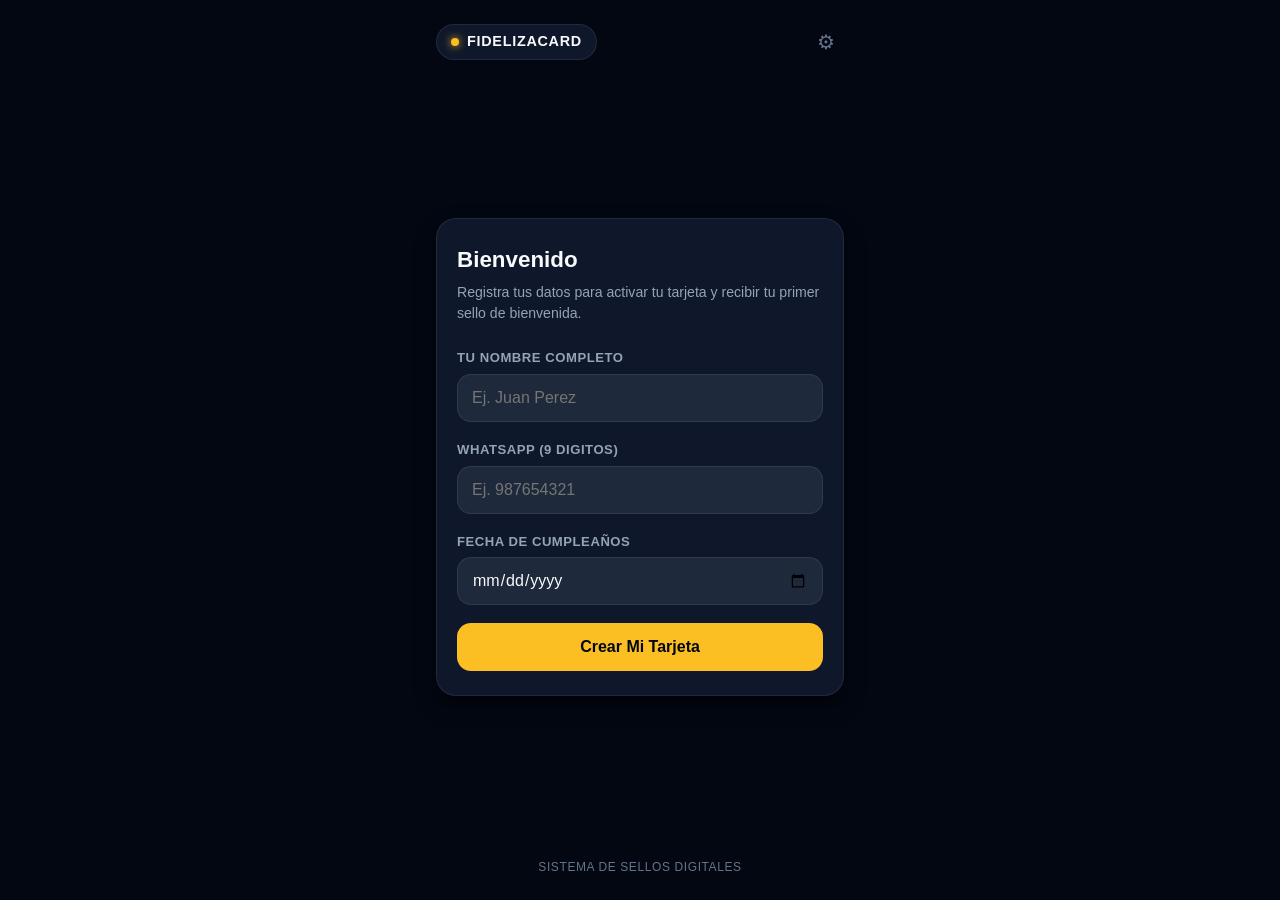
==== index.html @ 883255f6 "feat: implementar arquitectura base de tarjeta de fidelizacion con sellos por url" ====
<!DOCTYPE html>
<html lang="es">
<head>
  <meta charset="UTF-8">
  <meta name="viewport" content="width=device-width, initial-scale=1.0, maximum-scale=1.0, user-scalable=no">
  <meta name="theme-color" content="#030712">
  <meta name="description" content="Tarjeta de fidelizacion digital interactiva para clientes">
  <title>FidelizaCard</title>

  <link rel="stylesheet" href="styles/variables.css">
  <link rel="stylesheet" href="styles/main.css">
  <link rel="stylesheet" href="styles/card.css">
  <link rel="stylesheet" href="styles/modals.css">
</head>
<body>
  <div id="app" class="app-layout">
    <header class="app-header">
      <div class="brand-badge">
        <span class="brand-dot"></span>
        <span class="brand-name">FidelizaCard</span>
      </div>
      <div id="header-actions" class="header-actions"></div>
    </header>

    <main id="main-content" class="main-content">
      <div class="loader-view">
        <div class="spinner"></div>
      </div>
    </main>

    <footer class="app-footer">
      <p class="footer-text">Sistema de Sellos Digitales</p>
    </footer>
  </div>

  <div id="modal-container" class="modal-overlay hidden" aria-hidden="true"></div>
  <div id="toast-container" class="toast-stack" aria-live="polite"></div>

  <script type="module" src="scripts/app.js"></script>
</body>
</html>
---- styles/variables.css ----
:root {
  /* Paleta base de fondo */
  --bg-primary: #030712;
  --bg-surface: #0f172a;
  --bg-card: #1e293b;
  --bg-card-highlight: #334155;
  --bg-overlay: rgba(3, 7, 18, 0.85);

  /* Acentos de marca */
  --color-gold: #fbbf24;
  --color-gold-hover: #f59e0b;
  --color-gold-glow: rgba(251, 191, 36, 0.25);
  --color-emerald: #10b981;
  --color-emerald-glow: rgba(16, 185, 129, 0.25);
  --color-ruby: #f43f5e;
  --color-ruby-glow: rgba(244, 63, 94, 0.25);

  /* Tipografia y textos */
  --text-primary: #f8fafc;
  --text-secondary: #94a3b8;
  --text-muted: #64748b;
  --font-family-base: -apple-system, BlinkMacSystemFont, "Segoe UI", Roboto, sans-serif;
  --font-family-mono: ui-monospace, SFMono-Regular, Menlo, monospace;

  /* Bordes y separadores */
  --border-subtle: rgba(255, 255, 255, 0.08);
  --border-card: rgba(251, 191, 36, 0.2);
  --border-focus: #fbbf24;

  /* Dimensiones y ergonomia tactil */
  --touch-target-min: 48px;
  --radius-sm: 8px;
  --radius-md: 14px;
  --radius-lg: 20px;
  --radius-full: 9999px;

  /* Sombras y elevacion */
  --shadow-sm: 0 2px 4px rgba(0, 0, 0, 0.2);
  --shadow-card: 0 10px 25px -5px rgba(0, 0, 0, 0.5), 0 8px 10px -6px rgba(0, 0, 0, 0.5);
  --shadow-glow: 0 0 20px var(--color-gold-glow);

  /* Transiciones */
  --transition-fast: 150ms ease;
  --transition-normal: 250ms ease;
}
---- styles/main.css ----
*,
*::before,
*::after {
  box-sizing: border-box;
  margin: 0;
  padding: 0;
  -webkit-tap-highlight-color: transparent;
}

html,
body {
  width: 100%;
  min-height: 100vh;
  background-color: var(--bg-primary);
  color: var(--text-primary);
  font-family: var(--font-family-base);
  font-size: 16px;
  line-height: 1.5;
  overflow-x: hidden;
}

.app-layout {
  min-height: 100vh;
  display: flex;
  flex-direction: column;
  max-width: 440px;
  margin: 0 auto;
  padding: 16px;
  position: relative;
}

.app-header {
  display: flex;
  align-items: center;
  justify-content: space-between;
  padding: 8px 0 16px 0;
}

.brand-badge {
  display: inline-flex;
  align-items: center;
  gap: 8px;
  background: var(--bg-surface);
  border: 1px solid var(--border-subtle);
  padding: 6px 14px;
  border-radius: var(--radius-full);
}

.brand-dot {
  width: 8px;
  height: 8px;
  background: var(--color-gold);
  border-radius: var(--radius-full);
  box-shadow: 0 0 8px var(--color-gold);
}

.brand-name {
  font-size: 0.9rem;
  font-weight: 700;
  letter-spacing: 0.05em;
  text-transform: uppercase;
  color: var(--text-primary);
}

.header-actions {
  display: flex;
  align-items: center;
  gap: 8px;
}

.main-content {
  flex: 1;
  display: flex;
  flex-direction: column;
  justify-content: center;
  width: 100%;
}

.loader-view {
  display: flex;
  align-items: center;
  justify-content: center;
  padding: 48px 0;
}

.spinner {
  width: 40px;
  height: 40px;
  border: 3px solid var(--border-subtle);
  border-top-color: var(--color-gold);
  border-radius: var(--radius-full);
  animation: spin 800ms linear infinite;
}

@keyframes spin {
  to {
    transform: rotate(360deg);
  }
}

.form-card {
  background: var(--bg-surface);
  border: 1px solid var(--border-subtle);
  border-radius: var(--radius-lg);
  padding: 24px 20px;
  box-shadow: var(--shadow-card);
}

.form-title {
  font-size: 1.4rem;
  font-weight: 700;
  color: var(--text-primary);
  margin-bottom: 6px;
}

.form-subtitle {
  font-size: 0.88rem;
  color: var(--text-secondary);
  margin-bottom: 24px;
}

.field-group {
  margin-bottom: 18px;
  display: flex;
  flex-direction: column;
  gap: 6px;
}

.field-label {
  font-size: 0.82rem;
  font-weight: 600;
  color: var(--text-secondary);
  text-transform: uppercase;
  letter-spacing: 0.04em;
}

.field-input {
  width: 100%;
  min-height: var(--touch-target-min);
  background: var(--bg-card);
  border: 1px solid var(--border-subtle);
  border-radius: var(--radius-md);
  padding: 0 14px;
  color: var(--text-primary);
  font-family: inherit;
  font-size: 1rem;
  transition: border-color var(--transition-fast);
}

.field-input:focus {
  outline: none;
  border-color: var(--border-focus);
  box-shadow: 0 0 0 3px var(--color-gold-glow);
}

.btn-primary {
  width: 100%;
  min-height: var(--touch-target-min);
  background: var(--color-gold);
  color: #030712;
  border: none;
  border-radius: var(--radius-md);
  font-size: 1rem;
  font-weight: 700;
  display: flex;
  align-items: center;
  justify-content: center;
  gap: 8px;
  cursor: pointer;
  margin-top: 8px;
  transition: background-color var(--transition-fast), transform var(--transition-fast);
}

.btn-primary:active {
  transform: scale(0.98);
  background: var(--color-gold-hover);
}

.toast-stack {
  position: fixed;
  bottom: 20px;
  left: 50%;
  transform: translateX(-50%);
  display: flex;
  flex-direction: column;
  gap: 8px;
  z-index: 100;
  width: calc(100% - 32px);
  max-width: 400px;
  pointer-events: none;
}

.toast-item {
  background: var(--bg-card);
  border: 1px solid var(--border-subtle);
  color: var(--text-primary);
  padding: 12px 16px;
  border-radius: var(--radius-md);
  font-size: 0.9rem;
  box-shadow: var(--shadow-card);
  display: flex;
  align-items: center;
  gap: 10px;
  animation: slideUp 200ms ease;
}

.toast-item.success {
  border-color: var(--color-emerald);
}

.toast-item.error {
  border-color: var(--color-ruby);
}

@keyframes slideUp {
  from {
    opacity: 0;
    transform: translateY(12px);
  }
  to {
    opacity: 1;
    transform: translateY(0);
  }
}

.app-footer {
  text-align: center;
  padding: 20px 0 8px 0;
}

.footer-text {
  font-size: 0.75rem;
  color: var(--text-muted);
  letter-spacing: 0.05em;
  text-transform: uppercase;
}

.hidden {
  display: none !important;
}
---- styles/card.css ----
.card-wrapper {
  display: flex;
  flex-direction: column;
  gap: 16px;
  width: 100%;
}

.loyalty-card {
  background: linear-gradient(145deg, #1e293b, #0f172a);
  border: 1px solid var(--border-card);
  border-radius: var(--radius-lg);
  padding: 24px 20px;
  box-shadow: var(--shadow-card);
  position: relative;
  overflow: hidden;
  transition: transform var(--transition-normal);
}

.card-top-bar {
  display: flex;
  justify-content: space-between;
  align-items: flex-start;
  margin-bottom: 16px;
}

.customer-meta {
  display: flex;
  flex-direction: column;
  gap: 2px;
}

.customer-name {
  font-size: 1.25rem;
  font-weight: 700;
  color: var(--text-primary);
  letter-spacing: -0.01em;
}

.customer-phone {
  font-size: 0.82rem;
  font-family: var(--font-family-mono);
  color: var(--text-secondary);
}

.cycle-badge {
  background: rgba(251, 191, 36, 0.12);
  border: 1px solid var(--border-card);
  color: var(--color-gold);
  font-size: 0.75rem;
  font-weight: 700;
  padding: 4px 10px;
  border-radius: var(--radius-full);
  text-transform: uppercase;
  letter-spacing: 0.05em;
}

.birthday-alert {
  background: linear-gradient(90deg, rgba(244, 63, 94, 0.15), rgba(251, 191, 36, 0.15));
  border: 1px solid var(--color-ruby);
  border-radius: var(--radius-md);
  padding: 10px 14px;
  margin-bottom: 16px;
  display: flex;
  align-items: center;
  gap: 10px;
  animation: pulseGlow 2s infinite ease-in-out;
}

.birthday-icon {
  font-size: 1.3rem;
  line-height: 1;
}

.birthday-text {
  font-size: 0.85rem;
  font-weight: 600;
  color: var(--text-primary);
}

.stamps-grid {
  display: grid;
  grid-template-columns: repeat(4, 1fr);
  gap: 12px;
  margin-bottom: 20px;
}

.stamp-slot {
  aspect-ratio: 1;
  background: var(--bg-surface);
  border: 2px dashed var(--border-subtle);
  border-radius: var(--radius-md);
  display: flex;
  flex-direction: column;
  align-items: center;
  justify-content: center;
  position: relative;
  transition: all var(--transition-fast);
  user-select: none;
}

.stamp-slot.stamped {
  background: radial-gradient(circle, rgba(251, 191, 36, 0.2) 0%, rgba(15, 23, 42, 0.8) 100%);
  border: 2px solid var(--color-gold);
  box-shadow: var(--shadow-glow);
  animation: stampPop 350ms cubic-bezier(0.175, 0.885, 0.32, 1.275);
}

.stamp-slot.reward-slot {
  border-color: var(--color-emerald);
}

.stamp-slot.reward-slot.stamped {
  border: 2px solid var(--color-emerald);
  box-shadow: 0 0 20px var(--color-emerald-glow);
}

.stamp-number {
  font-size: 0.85rem;
  font-weight: 700;
  color: var(--text-muted);
}

.stamp-icon {
  display: none;
  width: 28px;
  height: 28px;
  color: var(--color-gold);
}

.stamp-slot.stamped .stamp-number {
  display: none;
}

.stamp-slot.stamped .stamp-icon {
  display: block;
}

.stamp-slot.reward-slot.stamped .stamp-icon {
  color: var(--color-emerald);
}

.card-footer-info {
  display: flex;
  justify-content: space-between;
  align-items: center;
  padding-top: 14px;
  border-top: 1px solid var(--border-subtle);
  font-size: 0.82rem;
  color: var(--text-secondary);
}

.progress-counter {
  font-weight: 700;
  color: var(--color-gold);
}

.reward-banner {
  background: linear-gradient(135deg, rgba(16, 185, 129, 0.2), rgba(15, 23, 42, 0.9));
  border: 1px solid var(--color-emerald);
  border-radius: var(--radius-lg);
  padding: 20px;
  text-align: center;
  box-shadow: 0 8px 24px var(--color-emerald-glow);
  animation: slideUp 300ms ease;
}

.reward-banner-title {
  font-size: 1.25rem;
  font-weight: 800;
  color: var(--color-emerald);
  margin-bottom: 4px;
  text-transform: uppercase;
  letter-spacing: 0.04em;
}

.reward-banner-desc {
  font-size: 0.88rem;
  color: var(--text-primary);
  margin-bottom: 16px;
}

.btn-reward {
  width: 100%;
  min-height: var(--touch-target-min);
  background: var(--color-emerald);
  color: #030712;
  border: none;
  border-radius: var(--radius-md);
  font-size: 1rem;
  font-weight: 800;
  cursor: pointer;
  display: flex;
  align-items: center;
  justify-content: center;
  gap: 8px;
  transition: filter var(--transition-fast), transform var(--transition-fast);
}

.btn-reward:active {
  transform: scale(0.98);
  filter: brightness(0.9);
}

.claim-instructions {
  background: var(--bg-surface);
  border: 1px solid var(--border-subtle);
  border-radius: var(--radius-md);
  padding: 14px 16px;
  font-size: 0.85rem;
  color: var(--text-secondary);
  line-height: 1.4;
  text-align: center;
}

@keyframes stampPop {
  0% {
    transform: scale(0.5) rotate(-15deg);
    opacity: 0;
  }
  70% {
    transform: scale(1.15) rotate(4deg);
  }
  100% {
    transform: scale(1) rotate(0deg);
    opacity: 1;
  }
}

@keyframes pulseGlow {
  0%, 100% {
    box-shadow: 0 0 8px rgba(244, 63, 94, 0.2);
  }
  50% {
    box-shadow: 0 0 16px rgba(244, 63, 94, 0.5);
  }
}
---- styles/modals.css ----
.modal-overlay {
  position: fixed;
  top: 0;
  left: 0;
  width: 100%;
  height: 100%;
  background: var(--bg-overlay);
  backdrop-filter: blur(4px);
  -webkit-backdrop-filter: blur(4px);
  display: flex;
  align-items: center;
  justify-content: center;
  padding: 16px;
  z-index: 90;
  transition: opacity var(--transition-fast);
}

.modal-dialog {
  background: var(--bg-surface);
  border: 1px solid var(--border-subtle);
  border-radius: var(--radius-lg);
  width: 100%;
  max-width: 380px;
  padding: 24px 20px;
  box-shadow: var(--shadow-card);
  position: relative;
  animation: modalPop 250ms cubic-bezier(0.16, 1, 0.3, 1);
}

.modal-header {
  display: flex;
  justify-content: space-between;
  align-items: center;
  margin-bottom: 16px;
}

.modal-title {
  font-size: 1.2rem;
  font-weight: 700;
  color: var(--text-primary);
}

.modal-close-btn {
  background: transparent;
  border: none;
  color: var(--text-muted);
  width: 36px;
  height: 36px;
  display: flex;
  align-items: center;
  justify-content: center;
  border-radius: var(--radius-full);
  cursor: pointer;
  font-size: 1.25rem;
  transition: background var(--transition-fast), color var(--transition-fast);
}

.modal-close-btn:active {
  background: var(--bg-card);
  color: var(--text-primary);
}

.modal-body {
  margin-bottom: 20px;
  color: var(--text-secondary);
  font-size: 0.95rem;
  line-height: 1.5;
}

.modal-actions {
  display: flex;
  gap: 10px;
}

.btn-secondary {
  flex: 1;
  min-height: var(--touch-target-min);
  background: var(--bg-card);
  border: 1px solid var(--border-subtle);
  border-radius: var(--radius-md);
  color: var(--text-primary);
  font-size: 0.95rem;
  font-weight: 600;
  cursor: pointer;
  display: flex;
  align-items: center;
  justify-content: center;
  transition: background var(--transition-fast);
}

.btn-secondary:active {
  background: var(--bg-card-highlight);
}

.pin-display-wrapper {
  display: flex;
  flex-direction: column;
  align-items: center;
  gap: 16px;
  margin: 16px 0 24px 0;
}

.pin-dots {
  display: flex;
  gap: 12px;
  justify-content: center;
}

.pin-dot {
  width: 14px;
  height: 14px;
  border-radius: var(--radius-full);
  border: 2px solid var(--border-subtle);
  background: transparent;
  transition: all var(--transition-fast);
}

.pin-dot.filled {
  background: var(--color-gold);
  border-color: var(--color-gold);
  box-shadow: 0 0 10px var(--color-gold-glow);
}

.keypad-grid {
  display: grid;
  grid-template-columns: repeat(3, 1fr);
  gap: 10px;
  width: 100%;
  max-width: 280px;
  margin: 0 auto;
}

.key-btn {
  min-height: 52px;
  background: var(--bg-card);
  border: 1px solid var(--border-subtle);
  border-radius: var(--radius-md);
  color: var(--text-primary);
  font-size: 1.35rem;
  font-weight: 700;
  font-family: var(--font-family-mono);
  cursor: pointer;
  display: flex;
  align-items: center;
  justify-content: center;
  transition: background var(--transition-fast), transform var(--transition-fast);
  user-select: none;
}

.key-btn:active {
  background: var(--bg-card-highlight);
  transform: scale(0.95);
}

.key-btn.action-key {
  font-size: 0.95rem;
  font-family: var(--font-family-base);
  color: var(--text-secondary);
}

.modal-shake {
  animation: shake 300ms ease;
}

@keyframes modalPop {
  from {
    opacity: 0;
    transform: scale(0.92);
  }
  to {
    opacity: 1;
    transform: scale(1);
  }
}

@keyframes shake {
  0%, 100% {
    transform: translateX(0);
  }
  20%, 60% {
    transform: translateX(-8px);
  }
  40%, 80% {
    transform: translateX(8px);
  }
}
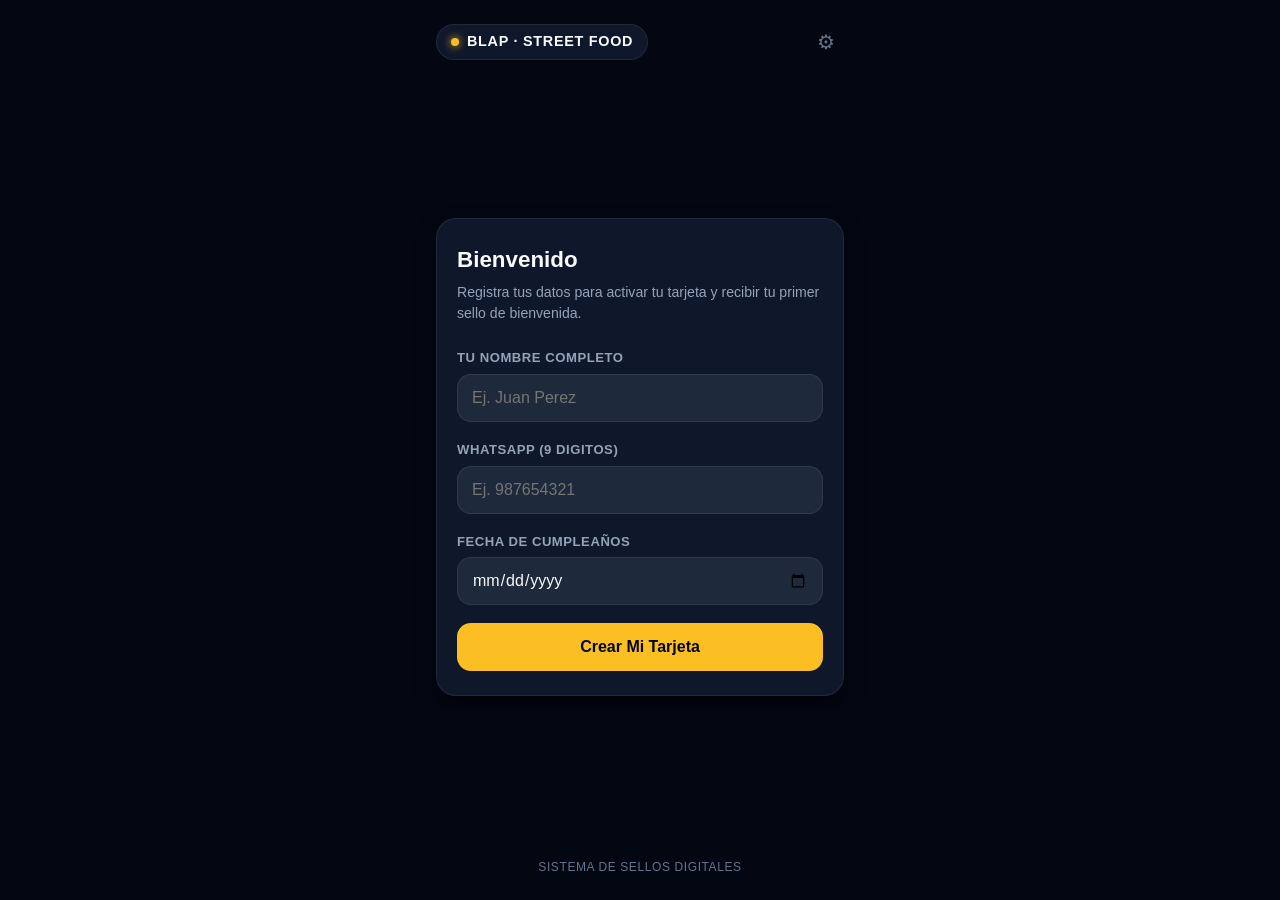
==== commit 4e713de1: "feat(pwa): configurar manifest, service worker local-first y modo standalone" ====
--- a/index.html
+++ b/index.html
@@ -7,6 +7,15 @@
   <meta name="description" content="Tarjeta de fidelizacion digital interactiva para clientes">
   <title>FidelizaCard</title>
 
+  <!-- PWA Manifest & Soporte iOS -->
+  <link rel="manifest" href="manifest.json">
+  <meta name="mobile-web-app-capable" content="yes">
+  <meta name="apple-mobile-web-app-capable" content="yes">
+  <meta name="apple-mobile-web-app-status-bar-style" content="black-translucent">
+  <meta name="apple-mobile-web-app-title" content="FidelizaCard">
+  <link rel="apple-touch-icon" href="assets/icon-192.png">
+
+  <!-- Hojas de estilo -->
   <link rel="stylesheet" href="styles/variables.css">
   <link rel="stylesheet" href="styles/main.css">
   <link rel="stylesheet" href="styles/card.css">
@@ -36,6 +45,15 @@
   <div id="modal-container" class="modal-overlay hidden" aria-hidden="true"></div>
   <div id="toast-container" class="toast-stack" aria-live="polite"></div>
 
+  <!-- Registro del Service Worker Local-First -->
+  <script>
+    if ('serviceWorker' in navigator) {
+      window.addEventListener('load', function () {
+        navigator.serviceWorker.register('./sw.js').catch(function () {});
+      });
+    }
+  </script>
+
   <script type="module" src="scripts/app.js"></script>
 </body>
 </html>
--- a/styles/card.css
+++ b/styles/card.css
@@ -1,3 +1,13 @@
+/**
+ * Hoja de estilos de la Tarjeta de Lealtad - FidelizaCard
+ * Responsabilidades:
+ * - Estructura de la tarjeta, cabecera de cliente y cuadricula de sellos
+ * - Capsula sobria de recompensa con acento ambar
+ * - Boton ergonomico de WhatsApp con color de marca oficial
+ * - Acceso a resenas de Google Maps en formato chip translucido
+ * Reglas estrictas: Maximo 300 lineas, cero barras verticales
+ */
+
 .card-wrapper {
   display: flex;
   flex-direction: column;
@@ -16,6 +26,7 @@
   transition: transform var(--transition-normal);
 }
 
+.card-top-row,
 .card-top-bar {
   display: flex;
   justify-content: space-between;
@@ -23,12 +34,14 @@
   margin-bottom: 16px;
 }
 
+.card-user-meta,
 .customer-meta {
   display: flex;
   flex-direction: column;
   gap: 2px;
 }
 
+.card-customer-name,
 .customer-name {
   font-size: 1.25rem;
   font-weight: 700;
@@ -36,12 +49,14 @@
   letter-spacing: -0.01em;
 }
 
+.card-customer-phone,
 .customer-phone {
   font-size: 0.82rem;
   font-family: var(--font-family-mono);
   color: var(--text-secondary);
 }
 
+.badge-cycle,
 .cycle-badge {
   background: rgba(251, 191, 36, 0.12);
   border: 1px solid var(--border-card);
@@ -54,34 +69,11 @@
   letter-spacing: 0.05em;
 }
 
-.birthday-alert {
-  background: linear-gradient(90deg, rgba(244, 63, 94, 0.15), rgba(251, 191, 36, 0.15));
-  border: 1px solid var(--color-ruby);
-  border-radius: var(--radius-md);
-  padding: 10px 14px;
-  margin-bottom: 16px;
-  display: flex;
-  align-items: center;
-  gap: 10px;
-  animation: pulseGlow 2s infinite ease-in-out;
-}
-
-.birthday-icon {
-  font-size: 1.3rem;
-  line-height: 1;
-}
-
-.birthday-text {
-  font-size: 0.85rem;
-  font-weight: 600;
-  color: var(--text-primary);
-}
-
 .stamps-grid {
   display: grid;
   grid-template-columns: repeat(4, 1fr);
   gap: 12px;
-  margin-bottom: 20px;
+  margin-bottom: 16px;
 }
 
 .stamp-slot {
@@ -105,40 +97,28 @@
   animation: stampPop 350ms cubic-bezier(0.175, 0.885, 0.32, 1.275);
 }
 
-.stamp-slot.reward-slot {
-  border-color: var(--color-emerald);
-}
-
-.stamp-slot.reward-slot.stamped {
-  border: 2px solid var(--color-emerald);
-  box-shadow: 0 0 20px var(--color-emerald-glow);
-}
-
+.stamp-slot.target-slot {
+  border-color: rgba(251, 191, 36, 0.4);
+}
+
+.slot-num,
 .stamp-number {
   font-size: 0.85rem;
   font-weight: 700;
   color: var(--text-muted);
 }
 
-.stamp-icon {
-  display: none;
-  width: 28px;
-  height: 28px;
-  color: var(--color-gold);
-}
-
-.stamp-slot.stamped .stamp-number {
-  display: none;
-}
-
-.stamp-slot.stamped .stamp-icon {
-  display: block;
-}
-
-.stamp-slot.reward-slot.stamped .stamp-icon {
-  color: var(--color-emerald);
-}
-
+.slot-icon-check {
+  font-size: 1.15rem;
+  font-weight: 800;
+  color: var(--color-gold);
+}
+
+.slot-icon-gift {
+  font-size: 1.15rem;
+}
+
+.stamps-counter-row,
 .card-footer-info {
   display: flex;
   justify-content: space-between;
@@ -149,67 +129,151 @@
   color: var(--text-secondary);
 }
 
+.counter-value,
 .progress-counter {
   font-weight: 700;
   color: var(--color-gold);
 }
 
-.reward-banner {
-  background: linear-gradient(135deg, rgba(16, 185, 129, 0.2), rgba(15, 23, 42, 0.9));
+/* Bloque inferior y respiracion de elementos */
+.card-status-box {
+  margin-top: 18px;
+  display: flex;
+  flex-direction: column;
+  gap: 14px;
+  text-align: center;
+}
+
+.card-instruction-text {
+  font-size: 0.82rem;
+  color: var(--text-muted);
+  line-height: 1.45;
+  margin: 0;
+  padding: 0 8px;
+}
+
+/* Capsula sobria de recompensa */
+.reward-capsule {
+  background: linear-gradient(145deg, rgba(251, 191, 36, 0.08), rgba(15, 23, 42, 0.7));
+  border: 1px solid rgba(251, 191, 36, 0.25);
+  border-radius: 14px;
+  padding: 12px 16px;
+  display: flex;
+  flex-direction: column;
+  gap: 4px;
+  align-items: center;
+}
+
+.reward-capsule-tag {
+  font-size: 0.68rem;
+  font-weight: 700;
+  text-transform: uppercase;
+  letter-spacing: 0.08em;
+  color: var(--color-gold);
+}
+
+.reward-capsule-name {
+  font-size: 0.95rem;
+  font-weight: 700;
+  color: var(--text-primary);
+  letter-spacing: -0.01em;
+}
+
+/* Botonera de acciones directas */
+.card-quick-actions {
+  display: flex;
+  flex-direction: column;
+  gap: 10px;
+  width: 100%;
+}
+
+/* Boton oficial WhatsApp */
+.btn-whatsapp-order {
+  display: flex;
+  align-items: center;
+  justify-content: center;
+  gap: 8px;
+  width: 100%;
+  min-height: 48px;
+  background: #25D366;
+  color: #ffffff;
+  font-size: 0.92rem;
+  font-weight: 700;
+  text-decoration: none;
+  border-radius: 14px;
+  box-shadow: 0 4px 14px rgba(37, 211, 102, 0.25);
+  transition: transform var(--transition-fast), filter var(--transition-fast);
+  user-select: none;
+}
+
+.btn-whatsapp-order:active {
+  transform: scale(0.98);
+  filter: brightness(0.92);
+}
+
+/* Chip directo para resenas en Google Maps */
+.btn-maps-direct,
+.btn-link-subtle {
+  display: flex;
+  align-items: center;
+  justify-content: center;
+  gap: 6px;
+  width: 100%;
+  min-height: 42px;
+  background: rgba(255, 255, 255, 0.04);
+  border: 1px solid rgba(255, 255, 255, 0.1);
+  color: var(--text-secondary);
+  font-size: 0.82rem;
+  font-weight: 600;
+  text-decoration: none;
+  border-radius: 12px;
+  transition: background var(--transition-fast), color var(--transition-fast);
+}
+
+.btn-maps-direct:active,
+.btn-link-subtle:active {
+  background: rgba(255, 255, 255, 0.08);
+  color: var(--text-primary);
+}
+
+/* Estado de premio desbloqueado */
+.card-status-box.reward-active {
+  background: linear-gradient(135deg, rgba(16, 185, 129, 0.15), rgba(15, 23, 42, 0.9));
   border: 1px solid var(--color-emerald);
   border-radius: var(--radius-lg);
-  padding: 20px;
-  text-align: center;
+  padding: 18px;
   box-shadow: 0 8px 24px var(--color-emerald-glow);
-  animation: slideUp 300ms ease;
-}
-
-.reward-banner-title {
-  font-size: 1.25rem;
+}
+
+.reward-title {
+  font-size: 1.15rem;
   font-weight: 800;
   color: var(--color-emerald);
-  margin-bottom: 4px;
-  text-transform: uppercase;
-  letter-spacing: 0.04em;
-}
-
-.reward-banner-desc {
-  font-size: 0.88rem;
-  color: var(--text-primary);
-  margin-bottom: 16px;
-}
-
-.btn-reward {
-  width: 100%;
-  min-height: var(--touch-target-min);
+  margin: 0;
+}
+
+.reward-desc-text {
+  font-size: 0.9rem;
+  color: var(--text-primary);
+  margin: 0;
+}
+
+.reward-instruction {
+  font-size: 0.8rem;
+  color: var(--text-secondary);
+  margin: 0;
+}
+
+.btn-claim {
+  width: 100%;
+  min-height: 48px;
   background: var(--color-emerald);
   color: #030712;
   border: none;
-  border-radius: var(--radius-md);
-  font-size: 1rem;
+  border-radius: 14px;
+  font-size: 0.95rem;
   font-weight: 800;
   cursor: pointer;
-  display: flex;
-  align-items: center;
-  justify-content: center;
-  gap: 8px;
-  transition: filter var(--transition-fast), transform var(--transition-fast);
-}
-
-.btn-reward:active {
-  transform: scale(0.98);
-  filter: brightness(0.9);
-}
-
-.claim-instructions {
-  background: var(--bg-surface);
-  border: 1px solid var(--border-subtle);
-  border-radius: var(--radius-md);
-  padding: 14px 16px;
-  font-size: 0.85rem;
-  color: var(--text-secondary);
-  line-height: 1.4;
-  text-align: center;
 }
 
 @keyframes stampPop {
@@ -225,12 +289,3 @@
     opacity: 1;
   }
 }
-
-@keyframes pulseGlow {
-  0%, 100% {
-    box-shadow: 0 0 8px rgba(244, 63, 94, 0.2);
-  }
-  50% {
-    box-shadow: 0 0 16px rgba(244, 63, 94, 0.5);
-  }
-}
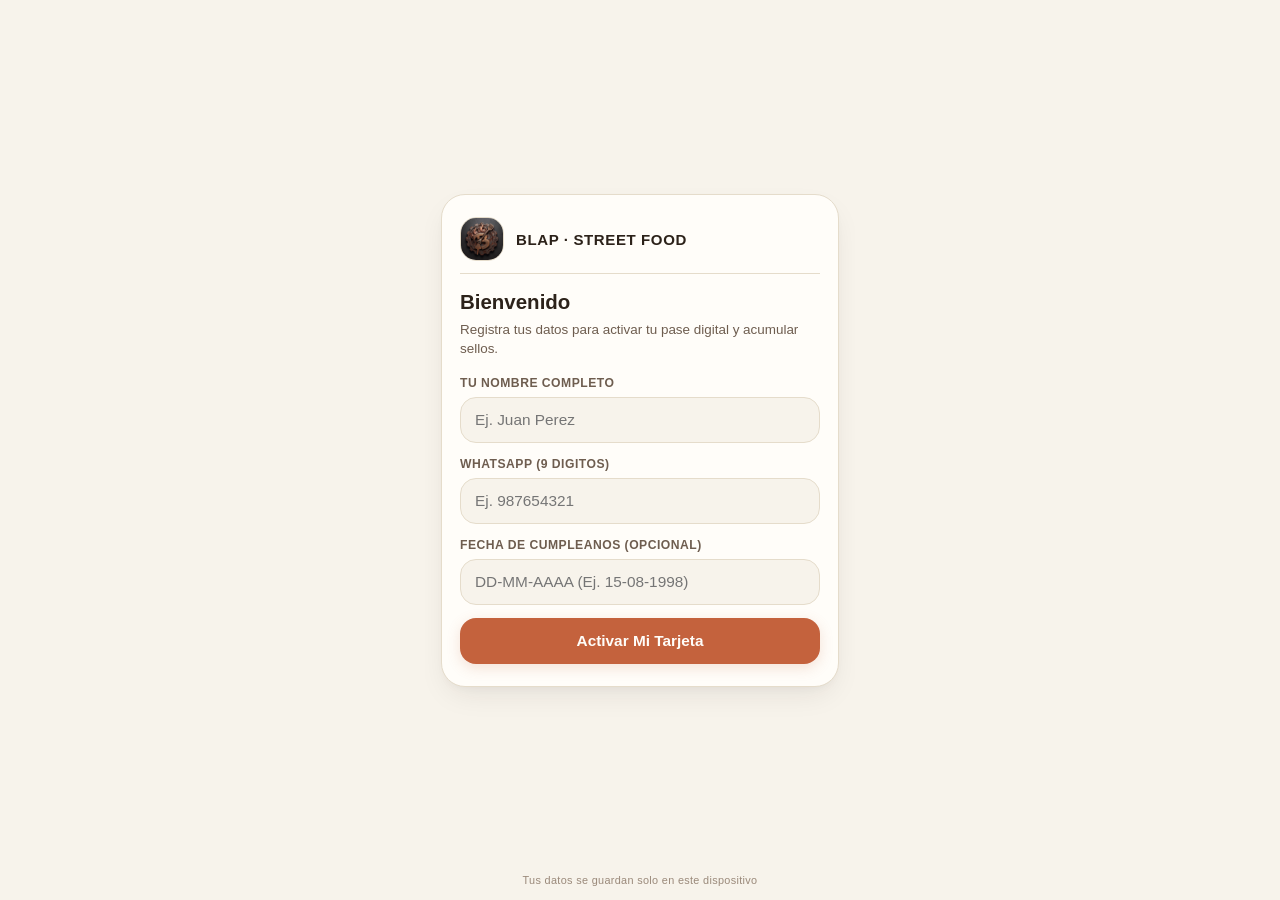
==== commit 6ad95bdc: "feat(ui): redisenar tarjeta wallet pass, paleta por marca y demo pantalla completa" ====
--- a/index.html
+++ b/index.html
@@ -3,15 +3,15 @@
 <head>
   <meta charset="UTF-8">
   <meta name="viewport" content="width=device-width, initial-scale=1.0, maximum-scale=1.0, user-scalable=no">
-  <meta name="theme-color" content="#030712">
+  <meta name="theme-color" content="#f7f3eb">
   <meta name="description" content="Tarjeta de fidelizacion digital interactiva para clientes">
   <title>FidelizaCard</title>
 
-  <!-- PWA Manifest & Soporte iOS -->
+  <!-- PWA Manifest y Soporte iOS -->
   <link rel="manifest" href="manifest.json">
   <meta name="mobile-web-app-capable" content="yes">
   <meta name="apple-mobile-web-app-capable" content="yes">
-  <meta name="apple-mobile-web-app-status-bar-style" content="black-translucent">
+  <meta name="apple-mobile-web-app-status-bar-style" content="default">
   <meta name="apple-mobile-web-app-title" content="FidelizaCard">
   <link rel="apple-touch-icon" href="assets/icon-192.png">
 
@@ -20,17 +20,10 @@
   <link rel="stylesheet" href="styles/main.css">
   <link rel="stylesheet" href="styles/card.css">
   <link rel="stylesheet" href="styles/modals.css">
+  <link rel="stylesheet" href="styles/features.css">
 </head>
 <body>
   <div id="app" class="app-layout">
-    <header class="app-header">
-      <div class="brand-badge">
-        <span class="brand-dot"></span>
-        <span class="brand-name">FidelizaCard</span>
-      </div>
-      <div id="header-actions" class="header-actions"></div>
-    </header>
-
     <main id="main-content" class="main-content">
       <div class="loader-view">
         <div class="spinner"></div>
@@ -38,7 +31,7 @@
     </main>
 
     <footer class="app-footer">
-      <p class="footer-text">Sistema de Sellos Digitales</p>
+      <p class="footer-text">Tus datos se guardan solo en este dispositivo</p>
     </footer>
   </div>
 
--- a/styles/variables.css
+++ b/styles/variables.css
@@ -1,43 +1,45 @@
 :root {
-  /* Paleta base de fondo */
-  --bg-primary: #030712;
-  --bg-surface: #0f172a;
-  --bg-card: #1e293b;
-  --bg-card-highlight: #334155;
-  --bg-overlay: rgba(3, 7, 18, 0.85);
+  /* Paleta base Wallet Pass (Crema, Marfil y Tierra por defecto) */
+  --bg-primary: #f7f3eb;
+  --bg-surface: #efe8db;
+  --bg-card: #fffdf9;
+  --bg-card-highlight: #f5efe4;
+  --bg-overlay: rgba(44, 34, 26, 0.55);
 
-  /* Acentos de marca */
-  --color-gold: #fbbf24;
-  --color-gold-hover: #f59e0b;
-  --color-gold-glow: rgba(251, 191, 36, 0.25);
-  --color-emerald: #10b981;
-  --color-emerald-glow: rgba(16, 185, 129, 0.25);
-  --color-ruby: #f43f5e;
-  --color-ruby-glow: rgba(244, 63, 94, 0.25);
+  /* Acentos calidos de marca (adaptables desde scripts/config.js) */
+  --color-gold: #c4623d;
+  --color-gold-hover: #a84f2e;
+  --color-gold-glow: rgba(196, 98, 61, 0.18);
+  --color-stamp-fill: #f4e4ce;
+  --color-emerald: #3e7b56;
+  --color-emerald-soft: #e5f1e9;
+  --color-emerald-glow: rgba(62, 123, 86, 0.18);
+  --color-ruby: #b84a39;
+  --color-ruby-glow: rgba(184, 74, 57, 0.16);
 
-  /* Tipografia y textos */
-  --text-primary: #f8fafc;
-  --text-secondary: #94a3b8;
-  --text-muted: #64748b;
+  /* Tipografia y textos en contraste organico */
+  --text-primary: #2c221a;
+  --text-secondary: #6e5d4f;
+  --text-muted: #9a897a;
   --font-family-base: -apple-system, BlinkMacSystemFont, "Segoe UI", Roboto, sans-serif;
   --font-family-mono: ui-monospace, SFMono-Regular, Menlo, monospace;
 
   /* Bordes y separadores */
-  --border-subtle: rgba(255, 255, 255, 0.08);
-  --border-card: rgba(251, 191, 36, 0.2);
-  --border-focus: #fbbf24;
+  --border-subtle: rgba(44, 34, 26, 0.1);
+  --border-card: #e5dccb;
+  --border-focus: #c4623d;
 
   /* Dimensiones y ergonomia tactil */
-  --touch-target-min: 48px;
-  --radius-sm: 8px;
-  --radius-md: 14px;
-  --radius-lg: 20px;
+  --touch-target-min: 46px;
+  --radius-sm: 10px;
+  --radius-md: 16px;
+  --radius-lg: 24px;
   --radius-full: 9999px;
 
-  /* Sombras y elevacion */
-  --shadow-sm: 0 2px 4px rgba(0, 0, 0, 0.2);
-  --shadow-card: 0 10px 25px -5px rgba(0, 0, 0, 0.5), 0 8px 10px -6px rgba(0, 0, 0, 0.5);
-  --shadow-glow: 0 0 20px var(--color-gold-glow);
+  /* Sombras suaves estilo pase digital */
+  --shadow-sm: 0 2px 6px rgba(44, 34, 26, 0.06);
+  --shadow-card: 0 12px 30px -8px rgba(44, 34, 26, 0.1), 0 4px 10px -4px rgba(44, 34, 26, 0.05);
+  --shadow-glow: 0 4px 14px var(--color-gold-glow);
 
   /* Transiciones */
   --transition-fast: 150ms ease;
--- a/styles/main.css
+++ b/styles/main.css
@@ -10,66 +10,42 @@
 html,
 body {
   width: 100%;
-  min-height: 100vh;
+  min-height: 100dvh;
   background-color: var(--bg-primary);
   color: var(--text-primary);
   font-family: var(--font-family-base);
   font-size: 16px;
-  line-height: 1.5;
+  line-height: 1.4;
   overflow-x: hidden;
+  transition: background-color var(--transition-normal), color var(--transition-normal);
+}
+
+a,
+button {
+  -webkit-touch-callout: none;
+  user-select: none;
 }
 
 .app-layout {
-  min-height: 100vh;
-  display: flex;
-  flex-direction: column;
-  max-width: 440px;
+  height: 100dvh;
+  max-height: 100dvh;
+  overflow: hidden;
+  display: flex;
+  flex-direction: column;
+  justify-content: space-between;
+  max-width: 430px;
   margin: 0 auto;
-  padding: 16px;
+  padding: 14px 16px 10px 16px;
   position: relative;
 }
 
-.app-header {
-  display: flex;
-  align-items: center;
-  justify-content: space-between;
-  padding: 8px 0 16px 0;
-}
-
-.brand-badge {
-  display: inline-flex;
-  align-items: center;
-  gap: 8px;
-  background: var(--bg-surface);
-  border: 1px solid var(--border-subtle);
-  padding: 6px 14px;
-  border-radius: var(--radius-full);
-}
-
-.brand-dot {
-  width: 8px;
-  height: 8px;
-  background: var(--color-gold);
-  border-radius: var(--radius-full);
-  box-shadow: 0 0 8px var(--color-gold);
-}
-
-.brand-name {
-  font-size: 0.9rem;
-  font-weight: 700;
-  letter-spacing: 0.05em;
-  text-transform: uppercase;
-  color: var(--text-primary);
-}
-
-.header-actions {
-  display: flex;
-  align-items: center;
-  gap: 8px;
+.app-layout.demo-active-layout {
+  padding-bottom: 66px;
 }
 
 .main-content {
   flex: 1;
+  min-height: 0;
   display: flex;
   flex-direction: column;
   justify-content: center;
@@ -78,15 +54,16 @@
 
 .loader-view {
   display: flex;
+  flex-direction: column;
   align-items: center;
   justify-content: center;
-  padding: 48px 0;
+  padding: 24px 0;
 }
 
 .spinner {
-  width: 40px;
-  height: 40px;
-  border: 3px solid var(--border-subtle);
+  width: 36px;
+  height: 36px;
+  border: 3px solid var(--border-card);
   border-top-color: var(--color-gold);
   border-radius: var(--radius-full);
   animation: spin 800ms linear infinite;
@@ -99,36 +76,63 @@
 }
 
 .form-card {
-  background: var(--bg-surface);
-  border: 1px solid var(--border-subtle);
+  background: var(--bg-card);
+  border: 1px solid var(--border-card);
   border-radius: var(--radius-lg);
-  padding: 24px 20px;
+  padding: 22px 18px;
   box-shadow: var(--shadow-card);
 }
 
+.form-brand-banner {
+  display: flex;
+  align-items: center;
+  gap: 12px;
+  margin-bottom: 14px;
+  padding-bottom: 12px;
+  border-bottom: 1px solid var(--border-card);
+}
+
+.form-brand-logo {
+  width: 44px;
+  height: 44px;
+  border-radius: var(--radius-md);
+  object-fit: cover;
+  border: 1px solid var(--border-card);
+  background: var(--bg-primary);
+  flex-shrink: 0;
+}
+
+.form-brand-name {
+  font-size: 0.94rem;
+  font-weight: 800;
+  color: var(--text-primary);
+  text-transform: uppercase;
+  letter-spacing: 0.04em;
+}
+
 .form-title {
-  font-size: 1.4rem;
+  font-size: 1.28rem;
+  font-weight: 800;
+  color: var(--text-primary);
+  margin-bottom: 4px;
+}
+
+.form-subtitle {
+  font-size: 0.84rem;
+  color: var(--text-secondary);
+  margin-bottom: 16px;
+}
+
+.field-group {
+  margin-bottom: 13px;
+  display: flex;
+  flex-direction: column;
+  gap: 5px;
+}
+
+.field-label {
+  font-size: 0.76rem;
   font-weight: 700;
-  color: var(--text-primary);
-  margin-bottom: 6px;
-}
-
-.form-subtitle {
-  font-size: 0.88rem;
-  color: var(--text-secondary);
-  margin-bottom: 24px;
-}
-
-.field-group {
-  margin-bottom: 18px;
-  display: flex;
-  flex-direction: column;
-  gap: 6px;
-}
-
-.field-label {
-  font-size: 0.82rem;
-  font-weight: 600;
   color: var(--text-secondary);
   text-transform: uppercase;
   letter-spacing: 0.04em;
@@ -137,14 +141,14 @@
 .field-input {
   width: 100%;
   min-height: var(--touch-target-min);
-  background: var(--bg-card);
-  border: 1px solid var(--border-subtle);
+  background: var(--bg-primary);
+  border: 1px solid var(--border-card);
   border-radius: var(--radius-md);
   padding: 0 14px;
   color: var(--text-primary);
   font-family: inherit;
-  font-size: 1rem;
-  transition: border-color var(--transition-fast);
+  font-size: 0.96rem;
+  transition: border-color var(--transition-fast), box-shadow var(--transition-fast);
 }
 
 .field-input:focus {
@@ -157,17 +161,18 @@
   width: 100%;
   min-height: var(--touch-target-min);
   background: var(--color-gold);
-  color: #030712;
+  color: #fffdf9;
   border: none;
   border-radius: var(--radius-md);
-  font-size: 1rem;
+  font-size: 0.96rem;
   font-weight: 700;
   display: flex;
   align-items: center;
   justify-content: center;
   gap: 8px;
   cursor: pointer;
-  margin-top: 8px;
+  margin-top: 6px;
+  box-shadow: var(--shadow-glow);
   transition: background-color var(--transition-fast), transform var(--transition-fast);
 }
 
@@ -178,13 +183,13 @@
 
 .toast-stack {
   position: fixed;
-  bottom: 20px;
+  top: 14px;
   left: 50%;
   transform: translateX(-50%);
   display: flex;
   flex-direction: column;
   gap: 8px;
-  z-index: 100;
+  z-index: 120;
   width: calc(100% - 32px);
   max-width: 400px;
   pointer-events: none;
@@ -192,30 +197,36 @@
 
 .toast-item {
   background: var(--bg-card);
-  border: 1px solid var(--border-subtle);
-  color: var(--text-primary);
-  padding: 12px 16px;
-  border-radius: var(--radius-md);
-  font-size: 0.9rem;
+  border: 1px solid var(--border-card);
+  color: var(--text-primary);
+  padding: 11px 14px;
+  border-radius: var(--radius-md);
+  font-size: 0.86rem;
+  font-weight: 600;
   box-shadow: var(--shadow-card);
   display: flex;
   align-items: center;
   gap: 10px;
-  animation: slideUp 200ms ease;
+  animation: slideDown 200ms ease;
 }
 
 .toast-item.success {
   border-color: var(--color-emerald);
+  background: var(--color-emerald-soft);
 }
 
 .toast-item.error {
   border-color: var(--color-ruby);
 }
 
-@keyframes slideUp {
+.toast-item.warning {
+  border-color: var(--color-gold);
+}
+
+@keyframes slideDown {
   from {
     opacity: 0;
-    transform: translateY(12px);
+    transform: translateY(-10px);
   }
   to {
     opacity: 1;
@@ -225,14 +236,14 @@
 
 .app-footer {
   text-align: center;
-  padding: 20px 0 8px 0;
+  padding: 6px 0 2px 0;
+  flex-shrink: 0;
 }
 
 .footer-text {
-  font-size: 0.75rem;
+  font-size: 0.68rem;
   color: var(--text-muted);
-  letter-spacing: 0.05em;
-  text-transform: uppercase;
+  letter-spacing: 0.03em;
 }
 
 .hidden {
--- a/styles/card.css
+++ b/styles/card.css
@@ -1,288 +1,436 @@
 /**
- * Hoja de estilos de la Tarjeta de Lealtad - FidelizaCard
+ * Hoja de estilos Wallet Pass - FidelizaCard (v2.2)
  * Responsabilidades:
- * - Estructura de la tarjeta, cabecera de cliente y cuadricula de sellos
- * - Capsula sobria de recompensa con acento ambar
- * - Boton ergonomico de WhatsApp con color de marca oficial
- * - Acceso a resenas de Google Maps en formato chip translucido
- * Reglas estrictas: Maximo 300 lineas, cero barras verticales
+ * - Cabecera de marca con logotipo (46px) y nombre del negocio dentro de la tarjeta
+ * - Talon inferior estilo Wallet con titular (MIEMBRO) y contador de sellos sin telefono
+ * - Grilla de sellos vectoriales tematicos y fila de acciones tactiles sin scroll
  */
 
-.card-wrapper {
-  display: flex;
-  flex-direction: column;
-  gap: 16px;
+.wallet-pass-wrapper {
+  display: flex;
+  flex-direction: column;
+  justify-content: space-between;
+  gap: 10px;
   width: 100%;
+  height: 100%;
+  max-height: 640px;
+  margin: auto 0;
 }
 
 .loyalty-card {
-  background: linear-gradient(145deg, #1e293b, #0f172a);
+  background: var(--bg-card);
   border: 1px solid var(--border-card);
   border-radius: var(--radius-lg);
-  padding: 24px 20px;
+  padding: 16px 16px 14px 16px;
   box-shadow: var(--shadow-card);
   position: relative;
-  overflow: hidden;
-  transition: transform var(--transition-normal);
-}
-
-.card-top-row,
-.card-top-bar {
-  display: flex;
+  display: flex;
+  flex-direction: column;
   justify-content: space-between;
-  align-items: flex-start;
-  margin-bottom: 16px;
-}
-
-.card-user-meta,
-.customer-meta {
+  flex: 1;
+  min-height: 0;
+}
+
+.card-brand-header {
+  display: flex;
+  justify-content: space-between;
+  align-items: center;
+  gap: 10px;
+  margin-bottom: 10px;
+}
+
+.card-brand-identity {
+  display: flex;
+  align-items: center;
+  gap: 11px;
+  min-width: 0;
+}
+
+.card-brand-logo {
+  width: 46px;
+  height: 46px;
+  border-radius: var(--radius-md);
+  object-fit: cover;
+  border: 1px solid var(--border-card);
+  background: var(--bg-primary);
+  box-shadow: var(--shadow-sm);
+  flex-shrink: 0;
+}
+
+.card-brand-fallback {
+  width: 46px;
+  height: 46px;
+  border-radius: var(--radius-md);
+  background: var(--color-stamp-fill);
+  border: 1.5px solid var(--color-gold);
+  color: var(--color-gold);
+  font-size: 1.05rem;
+  font-weight: 800;
+  display: flex;
+  align-items: center;
+  justify-content: center;
+  flex-shrink: 0;
+}
+
+.card-brand-text {
   display: flex;
   flex-direction: column;
   gap: 2px;
-}
-
-.card-customer-name,
-.customer-name {
-  font-size: 1.25rem;
-  font-weight: 700;
+  min-width: 0;
+}
+
+.card-business-name {
+  font-size: 1.04rem;
+  font-weight: 800;
   color: var(--text-primary);
   letter-spacing: -0.01em;
-}
-
-.card-customer-phone,
-.customer-phone {
-  font-size: 0.82rem;
-  font-family: var(--font-family-mono);
-  color: var(--text-secondary);
-}
-
-.badge-cycle,
-.cycle-badge {
-  background: rgba(251, 191, 36, 0.12);
-  border: 1px solid var(--border-card);
-  color: var(--color-gold);
-  font-size: 0.75rem;
-  font-weight: 700;
+  line-height: 1.15;
+  white-space: nowrap;
+  overflow: hidden;
+  text-overflow: ellipsis;
+}
+
+.card-pass-subtitle {
+  font-size: 0.66rem;
+  font-weight: 700;
+  text-transform: uppercase;
+  letter-spacing: 0.06em;
+  color: var(--color-gold);
+}
+
+.badge-cycle {
+  background: var(--bg-surface);
+  border: 1px solid var(--border-card);
+  color: var(--color-gold);
+  font-size: 0.68rem;
+  font-weight: 800;
   padding: 4px 10px;
   border-radius: var(--radius-full);
   text-transform: uppercase;
   letter-spacing: 0.05em;
+  flex-shrink: 0;
 }
 
 .stamps-grid {
   display: grid;
   grid-template-columns: repeat(4, 1fr);
-  gap: 12px;
-  margin-bottom: 16px;
+  gap: 9px;
+  margin: auto 0;
+  padding: 4px 0;
 }
 
 .stamp-slot {
   aspect-ratio: 1;
-  background: var(--bg-surface);
-  border: 2px dashed var(--border-subtle);
+  max-height: 64px;
+  width: 100%;
+  margin: 0 auto;
+  background: var(--bg-primary);
+  border: 1.5px dashed var(--border-card);
   border-radius: var(--radius-md);
   display: flex;
-  flex-direction: column;
   align-items: center;
   justify-content: center;
   position: relative;
-  transition: all var(--transition-fast);
+  transition: transform var(--transition-fast), background-color var(--transition-fast);
   user-select: none;
 }
 
 .stamp-slot.stamped {
-  background: radial-gradient(circle, rgba(251, 191, 36, 0.2) 0%, rgba(15, 23, 42, 0.8) 100%);
-  border: 2px solid var(--color-gold);
-  box-shadow: var(--shadow-glow);
-  animation: stampPop 350ms cubic-bezier(0.175, 0.885, 0.32, 1.275);
+  background: var(--color-stamp-fill);
+  border: 1.5px solid var(--color-gold);
+  color: var(--color-gold);
+  box-shadow: var(--shadow-sm);
+  animation: stampPop 320ms cubic-bezier(0.175, 0.885, 0.32, 1.275);
 }
 
 .stamp-slot.target-slot {
-  border-color: rgba(251, 191, 36, 0.4);
-}
-
-.slot-num,
-.stamp-number {
-  font-size: 0.85rem;
+  border-color: var(--color-gold);
+  background: var(--color-gold-glow);
+}
+
+.slot-num {
+  font-size: 0.82rem;
   font-weight: 700;
   color: var(--text-muted);
 }
 
-.slot-icon-check {
-  font-size: 1.15rem;
-  font-weight: 800;
-  color: var(--color-gold);
-}
-
-.slot-icon-gift {
-  font-size: 1.15rem;
-}
-
-.stamps-counter-row,
-.card-footer-info {
+.slot-theme-svg {
+  width: 24px;
+  height: 24px;
+  color: var(--color-gold);
+}
+
+.slot-gift-svg {
+  width: 22px;
+  height: 22px;
+  color: var(--color-gold);
+  opacity: 0.9;
+}
+
+.pass-divider {
+  position: relative;
+  border-top: 1.5px dashed var(--border-card);
+  margin: 8px -16px 10px -16px;
+}
+
+.pass-divider::before,
+.pass-divider::after {
+  content: '';
+  position: absolute;
+  top: -7px;
+  width: 14px;
+  height: 14px;
+  border-radius: 50%;
+  background: var(--bg-primary);
+  border: 1px solid var(--border-card);
+}
+
+.pass-divider::before {
+  left: -8px;
+}
+
+.pass-divider::after {
+  right: -8px;
+}
+
+.pass-holder-row {
   display: flex;
   justify-content: space-between;
-  align-items: center;
-  padding-top: 14px;
-  border-top: 1px solid var(--border-subtle);
-  font-size: 0.82rem;
-  color: var(--text-secondary);
-}
-
-.counter-value,
-.progress-counter {
-  font-weight: 700;
-  color: var(--color-gold);
-}
-
-/* Bloque inferior y respiracion de elementos */
-.card-status-box {
-  margin-top: 18px;
-  display: flex;
-  flex-direction: column;
-  gap: 14px;
+  align-items: flex-end;
+  gap: 12px;
+  margin-bottom: 9px;
+}
+
+.holder-col {
+  display: flex;
+  flex-direction: column;
+  gap: 1px;
+  min-width: 0;
+}
+
+.holder-col.align-right {
+  text-align: right;
+  flex-shrink: 0;
+}
+
+.holder-label {
+  font-size: 0.62rem;
+  font-weight: 800;
+  text-transform: uppercase;
+  letter-spacing: 0.07em;
+  color: var(--text-muted);
+}
+
+.holder-name {
+  font-size: 0.94rem;
+  font-weight: 700;
+  color: var(--text-primary);
+  white-space: nowrap;
+  overflow: hidden;
+  text-overflow: ellipsis;
+}
+
+.holder-stamps-value {
+  font-size: 0.94rem;
+  font-weight: 800;
+  color: var(--color-gold);
+}
+
+.reward-capsule {
+  background: var(--bg-primary);
+  border: 1px solid var(--border-card);
+  border-radius: var(--radius-md);
+  padding: 7px 12px;
+  display: flex;
+  flex-direction: column;
+  gap: 1px;
   text-align: center;
 }
 
-.card-instruction-text {
-  font-size: 0.82rem;
-  color: var(--text-muted);
-  line-height: 1.45;
-  margin: 0;
-  padding: 0 8px;
-}
-
-/* Capsula sobria de recompensa */
-.reward-capsule {
-  background: linear-gradient(145deg, rgba(251, 191, 36, 0.08), rgba(15, 23, 42, 0.7));
-  border: 1px solid rgba(251, 191, 36, 0.25);
-  border-radius: 14px;
-  padding: 12px 16px;
-  display: flex;
-  flex-direction: column;
-  gap: 4px;
-  align-items: center;
-}
-
 .reward-capsule-tag {
-  font-size: 0.68rem;
-  font-weight: 700;
+  font-size: 0.62rem;
+  font-weight: 800;
   text-transform: uppercase;
-  letter-spacing: 0.08em;
+  letter-spacing: 0.07em;
   color: var(--color-gold);
 }
 
 .reward-capsule-name {
-  font-size: 0.95rem;
+  font-size: 0.86rem;
   font-weight: 700;
   color: var(--text-primary);
-  letter-spacing: -0.01em;
-}
-
-/* Botonera de acciones directas */
-.card-quick-actions {
-  display: flex;
-  flex-direction: column;
+  white-space: nowrap;
+  overflow: hidden;
+  text-overflow: ellipsis;
+}
+
+.pass-actions-row {
+  display: flex;
+  align-items: center;
   gap: 10px;
   width: 100%;
-}
-
-/* Boton oficial WhatsApp */
-.btn-whatsapp-order {
-  display: flex;
+  flex-shrink: 0;
+}
+
+.btn-scan-pill {
+  flex: 1;
+  height: 48px;
+  background: var(--color-gold);
+  color: #fffdf9;
+  border: none;
+  border-radius: var(--radius-full);
+  font-size: 0.92rem;
+  font-weight: 700;
+  display: inline-flex;
   align-items: center;
   justify-content: center;
   gap: 8px;
-  width: 100%;
-  min-height: 48px;
-  background: #25D366;
+  cursor: pointer;
+  box-shadow: var(--shadow-glow);
+  transition: background-color var(--transition-fast), transform var(--transition-fast);
+}
+
+.btn-scan-pill:active {
+  transform: scale(0.98);
+  background: var(--color-gold-hover);
+}
+
+.btn-wa-circle {
+  width: 48px;
+  height: 48px;
+  border-radius: 50%;
+  background: #25d366;
   color: #ffffff;
-  font-size: 0.92rem;
-  font-weight: 700;
+  display: inline-flex;
+  align-items: center;
+  justify-content: center;
   text-decoration: none;
-  border-radius: 14px;
-  box-shadow: 0 4px 14px rgba(37, 211, 102, 0.25);
+  flex-shrink: 0;
+  box-shadow: 0 4px 12px rgba(37, 211, 102, 0.28);
   transition: transform var(--transition-fast), filter var(--transition-fast);
-  user-select: none;
-}
-
-.btn-whatsapp-order:active {
-  transform: scale(0.98);
+}
+
+.btn-wa-circle:active {
+  transform: scale(0.94);
   filter: brightness(0.92);
 }
 
-/* Chip directo para resenas en Google Maps */
-.btn-maps-direct,
-.btn-link-subtle {
-  display: flex;
-  align-items: center;
-  justify-content: center;
-  gap: 6px;
-  width: 100%;
-  min-height: 42px;
-  background: rgba(255, 255, 255, 0.04);
-  border: 1px solid rgba(255, 255, 255, 0.1);
-  color: var(--text-secondary);
+.reward-unlocked-panel {
+  background: var(--color-emerald-soft);
+  border: 1.5px solid var(--color-emerald);
+  border-radius: var(--radius-lg);
+  padding: 11px 14px;
+  display: flex;
+  flex-direction: column;
+  gap: 5px;
+  text-align: center;
+  flex-shrink: 0;
+}
+
+.reward-title {
+  font-size: 0.98rem;
+  font-weight: 800;
+  color: var(--color-emerald);
+}
+
+.reward-desc-text {
   font-size: 0.82rem;
   font-weight: 600;
-  text-decoration: none;
-  border-radius: 12px;
-  transition: background var(--transition-fast), color var(--transition-fast);
-}
-
-.btn-maps-direct:active,
-.btn-link-subtle:active {
-  background: rgba(255, 255, 255, 0.08);
   color: var(--text-primary);
-}
-
-/* Estado de premio desbloqueado */
-.card-status-box.reward-active {
-  background: linear-gradient(135deg, rgba(16, 185, 129, 0.15), rgba(15, 23, 42, 0.9));
-  border: 1px solid var(--color-emerald);
-  border-radius: var(--radius-lg);
-  padding: 18px;
-  box-shadow: 0 8px 24px var(--color-emerald-glow);
-}
-
-.reward-title {
-  font-size: 1.15rem;
-  font-weight: 800;
-  color: var(--color-emerald);
-  margin: 0;
-}
-
-.reward-desc-text {
-  font-size: 0.9rem;
-  color: var(--text-primary);
-  margin: 0;
-}
-
-.reward-instruction {
-  font-size: 0.8rem;
-  color: var(--text-secondary);
-  margin: 0;
 }
 
 .btn-claim {
   width: 100%;
-  min-height: 48px;
+  height: 44px;
   background: var(--color-emerald);
-  color: #030712;
+  color: #fffdf9;
   border: none;
-  border-radius: 14px;
-  font-size: 0.95rem;
-  font-weight: 800;
+  border-radius: var(--radius-full);
+  font-size: 0.9rem;
+  font-weight: 700;
   cursor: pointer;
+}
+
+.post-redeem-review-box {
+  background: var(--color-stamp-fill);
+  border: 1px solid var(--color-gold);
+  border-radius: var(--radius-md);
+  padding: 8px 12px;
+  display: flex;
+  align-items: center;
+  justify-content: space-between;
+  gap: 8px;
+  flex-shrink: 0;
+}
+
+.post-redeem-text {
+  font-size: 0.76rem;
+  font-weight: 600;
+  color: var(--text-primary);
+  line-height: 1.25;
+}
+
+.btn-maps-highlight {
+  background: var(--color-gold);
+  color: #fffdf9;
+  font-size: 0.76rem;
+  font-weight: 700;
+  text-decoration: none;
+  padding: 7px 12px;
+  border-radius: var(--radius-full);
+  white-space: nowrap;
+  flex-shrink: 0;
+}
+
+.card-socials-bar {
+  display: flex;
+  align-items: center;
+  justify-content: center;
+  gap: 10px;
+  padding-top: 2px;
+  flex-shrink: 0;
+}
+
+.socials-bar-label {
+  font-size: 0.72rem;
+  color: var(--text-muted);
+  font-weight: 600;
+}
+
+.socials-links-row {
+  display: flex;
+  align-items: center;
+  gap: 8px;
+}
+
+.social-icon-link {
+  width: 34px;
+  height: 34px;
+  border-radius: 50%;
+  background: var(--bg-card);
+  border: 1px solid var(--border-card);
+  color: var(--text-secondary);
+  display: inline-flex;
+  align-items: center;
+  justify-content: center;
+  text-decoration: none;
+  box-shadow: var(--shadow-sm);
+  transition: transform var(--transition-fast), color var(--transition-fast), border-color var(--transition-fast);
+}
+
+.social-icon-link:active {
+  transform: scale(0.92);
+  color: var(--color-gold);
+  border-color: var(--color-gold);
 }
 
 @keyframes stampPop {
   0% {
-    transform: scale(0.5) rotate(-15deg);
+    transform: scale(0.55) rotate(-12deg);
     opacity: 0;
   }
   70% {
-    transform: scale(1.15) rotate(4deg);
+    transform: scale(1.12) rotate(3deg);
   }
   100% {
     transform: scale(1) rotate(0deg);
--- a/styles/modals.css
+++ b/styles/modals.css
@@ -16,12 +16,12 @@
 }
 
 .modal-dialog {
-  background: var(--bg-surface);
-  border: 1px solid var(--border-subtle);
+  background: var(--bg-card);
+  border: 1px solid var(--border-card);
   border-radius: var(--radius-lg);
   width: 100%;
   max-width: 380px;
-  padding: 24px 20px;
+  padding: 22px 18px;
   box-shadow: var(--shadow-card);
   position: relative;
   animation: modalPop 250ms cubic-bezier(0.16, 1, 0.3, 1);
@@ -31,40 +31,40 @@
   display: flex;
   justify-content: space-between;
   align-items: center;
-  margin-bottom: 16px;
+  margin-bottom: 14px;
 }
 
 .modal-title {
-  font-size: 1.2rem;
-  font-weight: 700;
+  font-size: 1.15rem;
+  font-weight: 800;
   color: var(--text-primary);
 }
 
 .modal-close-btn {
-  background: transparent;
-  border: none;
-  color: var(--text-muted);
-  width: 36px;
-  height: 36px;
+  background: var(--bg-primary);
+  border: 1px solid var(--border-card);
+  color: var(--text-secondary);
+  width: 34px;
+  height: 34px;
   display: flex;
   align-items: center;
   justify-content: center;
   border-radius: var(--radius-full);
   cursor: pointer;
-  font-size: 1.25rem;
+  font-size: 1.05rem;
   transition: background var(--transition-fast), color var(--transition-fast);
 }
 
 .modal-close-btn:active {
-  background: var(--bg-card);
+  background: var(--bg-surface);
   color: var(--text-primary);
 }
 
 .modal-body {
-  margin-bottom: 20px;
+  margin-bottom: 18px;
   color: var(--text-secondary);
-  font-size: 0.95rem;
-  line-height: 1.5;
+  font-size: 0.92rem;
+  line-height: 1.45;
 }
 
 .modal-actions {
@@ -73,13 +73,13 @@
 }
 
 .btn-secondary {
-  flex: 1;
+  width: 100%;
   min-height: var(--touch-target-min);
-  background: var(--bg-card);
-  border: 1px solid var(--border-subtle);
+  background: var(--bg-surface);
+  border: 1px solid var(--border-card);
   border-radius: var(--radius-md);
   color: var(--text-primary);
-  font-size: 0.95rem;
+  font-size: 0.92rem;
   font-weight: 600;
   cursor: pointer;
   display: flex;
@@ -96,8 +96,8 @@
   display: flex;
   flex-direction: column;
   align-items: center;
-  gap: 16px;
-  margin: 16px 0 24px 0;
+  gap: 14px;
+  margin: 14px 0 20px 0;
 }
 
 .pin-dots {
@@ -110,33 +110,33 @@
   width: 14px;
   height: 14px;
   border-radius: var(--radius-full);
-  border: 2px solid var(--border-subtle);
-  background: transparent;
+  border: 2px solid var(--border-card);
+  background: var(--bg-primary);
   transition: all var(--transition-fast);
 }
 
 .pin-dot.filled {
   background: var(--color-gold);
   border-color: var(--color-gold);
-  box-shadow: 0 0 10px var(--color-gold-glow);
+  box-shadow: 0 0 8px var(--color-gold-glow);
 }
 
 .keypad-grid {
   display: grid;
   grid-template-columns: repeat(3, 1fr);
-  gap: 10px;
+  gap: 9px;
   width: 100%;
   max-width: 280px;
   margin: 0 auto;
 }
 
 .key-btn {
-  min-height: 52px;
-  background: var(--bg-card);
-  border: 1px solid var(--border-subtle);
+  min-height: 50px;
+  background: var(--bg-primary);
+  border: 1px solid var(--border-card);
   border-radius: var(--radius-md);
   color: var(--text-primary);
-  font-size: 1.35rem;
+  font-size: 1.3rem;
   font-weight: 700;
   font-family: var(--font-family-mono);
   cursor: pointer;
@@ -148,12 +148,12 @@
 }
 
 .key-btn:active {
-  background: var(--bg-card-highlight);
+  background: var(--color-stamp-fill);
   transform: scale(0.95);
 }
 
 .key-btn.action-key {
-  font-size: 0.95rem;
+  font-size: 0.9rem;
   font-family: var(--font-family-base);
   color: var(--text-secondary);
 }
--- a/styles/features.css
+++ b/styles/features.css
@@ -0,0 +1,311 @@
+/* Estilos Modulares de Funciones Operativas - FidelizaCard (v2.2) */
+
+/* 1. QR Dinamico Multi-Sello en Panel de Caja */
+.dyn-stamps-selector {
+  display: grid;
+  grid-template-columns: repeat(3, 1fr);
+  gap: 8px;
+  margin-top: 4px;
+}
+
+.dyn-stamp-btn {
+  min-height: var(--touch-target-min);
+  background: var(--bg-primary);
+  border: 1px solid var(--border-card);
+  border-radius: var(--radius-md);
+  color: var(--text-secondary);
+  font-size: 0.9rem;
+  font-weight: 700;
+  cursor: pointer;
+  transition: all var(--transition-fast);
+}
+
+.dyn-stamp-btn.active {
+  background: var(--color-stamp-fill);
+  border-color: var(--color-gold);
+  color: var(--color-gold);
+  box-shadow: var(--shadow-sm);
+}
+
+.dyn-stamp-btn:active {
+  transform: scale(0.97);
+}
+
+.dyn-qr-badge {
+  background: var(--color-gold);
+  color: #fffdf9;
+  font-size: 0.74rem;
+  font-weight: 800;
+  letter-spacing: 0.05em;
+  padding: 5px 14px;
+  border-radius: var(--radius-full);
+  margin-bottom: 10px;
+}
+
+.dyn-qr-timer {
+  margin-top: 10px;
+  margin-bottom: 10px;
+  font-family: var(--font-family-mono);
+  font-size: 0.82rem;
+  font-weight: 700;
+  color: var(--color-emerald);
+}
+
+.dyn-qr-timer.expired {
+  color: var(--color-ruby);
+}
+
+/* 2. Interfaz de Escaner QR Interno (App Cliente) */
+.scanner-viewport {
+  position: relative;
+  width: 100%;
+  aspect-ratio: 1 / 1;
+  max-height: 250px;
+  background: #1c1612;
+  border-radius: var(--radius-md);
+  overflow: hidden;
+  border: 1px solid var(--border-card);
+  margin: 8px 0;
+}
+
+.scanner-video {
+  width: 100%;
+  height: 100%;
+  object-fit: cover;
+  display: block;
+}
+
+.scanner-frame-overlay {
+  position: absolute;
+  inset: 18%;
+  border: 2px solid var(--color-gold);
+  border-radius: var(--radius-md);
+  box-shadow: 0 0 0 9999px rgba(44, 34, 26, 0.5);
+  pointer-events: none;
+}
+
+.scanner-laser-line {
+  position: absolute;
+  left: 6%;
+  right: 6%;
+  height: 2px;
+  background: var(--color-emerald);
+  box-shadow: 0 0 8px var(--color-emerald);
+  animation: scanLaser 2s ease-in-out infinite;
+}
+
+@keyframes scanLaser {
+  0% {
+    top: 10%;
+  }
+  50% {
+    top: 88%;
+  }
+  100% {
+    top: 10%;
+  }
+}
+
+.scanner-status-text {
+  font-size: 0.8rem;
+  color: var(--text-secondary);
+  text-align: center;
+  margin-bottom: 8px;
+}
+
+.scanner-manual-box {
+  margin-top: 10px;
+  padding-top: 10px;
+  border-top: 1px solid var(--border-card);
+  display: flex;
+  flex-direction: column;
+  gap: 8px;
+}
+
+/* 3. Deslizador Tactil Slide-to-Confirm */
+.slide-confirm-track {
+  position: relative;
+  width: 100%;
+  height: 52px;
+  background: var(--bg-primary);
+  border: 1.5px solid var(--border-card);
+  border-radius: var(--radius-full);
+  overflow: hidden;
+  user-select: none;
+  touch-action: pan-y;
+  display: flex;
+  align-items: center;
+  justify-content: center;
+}
+
+.slide-confirm-fill {
+  position: absolute;
+  left: 0;
+  top: 0;
+  bottom: 0;
+  width: 0%;
+  background: var(--color-emerald-soft);
+  pointer-events: none;
+}
+
+.slide-confirm-label {
+  position: relative;
+  z-index: 1;
+  font-size: 0.84rem;
+  font-weight: 700;
+  color: var(--text-primary);
+  letter-spacing: 0.02em;
+  padding-left: 34px;
+  pointer-events: none;
+}
+
+.slide-confirm-thumb {
+  position: absolute;
+  left: 4px;
+  top: 3px;
+  width: 44px;
+  height: 44px;
+  border-radius: 50%;
+  background: var(--color-emerald);
+  color: #fffdf9;
+  font-size: 1.1rem;
+  font-weight: 900;
+  display: flex;
+  align-items: center;
+  justify-content: center;
+  cursor: grab;
+  z-index: 2;
+  box-shadow: var(--shadow-sm);
+}
+
+.slide-confirm-thumb:active {
+  cursor: grabbing;
+}
+
+.slide-confirm-track.confirmed {
+  border-color: var(--color-emerald);
+  background: var(--color-emerald-soft);
+}
+
+/* 4. Lanzador Comercial Demo en Panel Admin */
+.demo-launch-card {
+  background: var(--bg-primary);
+  border: 1px solid var(--border-card);
+  border-radius: var(--radius-md);
+  padding: 14px;
+  display: flex;
+  flex-direction: column;
+  gap: 10px;
+}
+
+.demo-launch-badge {
+  align-self: flex-start;
+  background: var(--color-stamp-fill);
+  border: 1px solid var(--color-gold);
+  color: var(--color-gold);
+  font-size: 0.68rem;
+  font-weight: 800;
+  text-transform: uppercase;
+  letter-spacing: 0.06em;
+  padding: 4px 10px;
+  border-radius: var(--radius-full);
+}
+
+.demo-launch-title {
+  font-size: 0.96rem;
+  font-weight: 800;
+  color: var(--text-primary);
+}
+
+.demo-launch-list {
+  list-style: none;
+  display: flex;
+  flex-direction: column;
+  gap: 6px;
+}
+
+.demo-launch-item {
+  font-size: 0.8rem;
+  color: var(--text-secondary);
+  line-height: 1.35;
+  padding-left: 14px;
+  position: relative;
+}
+
+.demo-launch-item::before {
+  content: '';
+  position: absolute;
+  left: 0;
+  top: 6px;
+  width: 6px;
+  height: 6px;
+  border-radius: 50%;
+  background: var(--color-gold);
+}
+
+/* 5. Barra Flotante Discreta de Grabacion Demo (Pantalla Completa) */
+.demo-floating-bar {
+  position: fixed;
+  left: 50%;
+  bottom: 10px;
+  transform: translateX(-50%);
+  width: calc(100% - 24px);
+  max-width: 406px;
+  background: rgba(44, 34, 26, 0.92);
+  backdrop-filter: blur(8px);
+  -webkit-backdrop-filter: blur(8px);
+  border: 1px solid rgba(255, 253, 249, 0.16);
+  border-radius: var(--radius-full);
+  padding: 6px 8px;
+  display: flex;
+  align-items: center;
+  justify-content: space-between;
+  gap: 4px;
+  z-index: 85;
+  box-shadow: 0 8px 24px rgba(0, 0, 0, 0.28);
+}
+
+.demo-bar-tag {
+  font-size: 0.64rem;
+  font-weight: 800;
+  text-transform: uppercase;
+  letter-spacing: 0.06em;
+  color: #f4e4ce;
+  padding: 0 6px;
+  flex-shrink: 0;
+}
+
+.demo-bar-actions {
+  display: flex;
+  align-items: center;
+  gap: 4px;
+  flex: 1;
+  justify-content: flex-end;
+}
+
+.demo-bar-btn {
+  height: 32px;
+  padding: 0 9px;
+  border-radius: var(--radius-full);
+  border: 1px solid rgba(255, 253, 249, 0.18);
+  background: rgba(255, 253, 249, 0.12);
+  color: #fffdf9;
+  font-size: 0.72rem;
+  font-weight: 700;
+  cursor: pointer;
+  display: inline-flex;
+  align-items: center;
+  justify-content: center;
+  gap: 4px;
+  transition: transform var(--transition-fast), background-color var(--transition-fast);
+}
+
+.demo-bar-btn:active {
+  transform: scale(0.94);
+  background: rgba(255, 253, 249, 0.24);
+}
+
+.demo-bar-btn.danger {
+  background: rgba(184, 74, 57, 0.85);
+  border-color: rgba(255, 253, 249, 0.25);
+}
